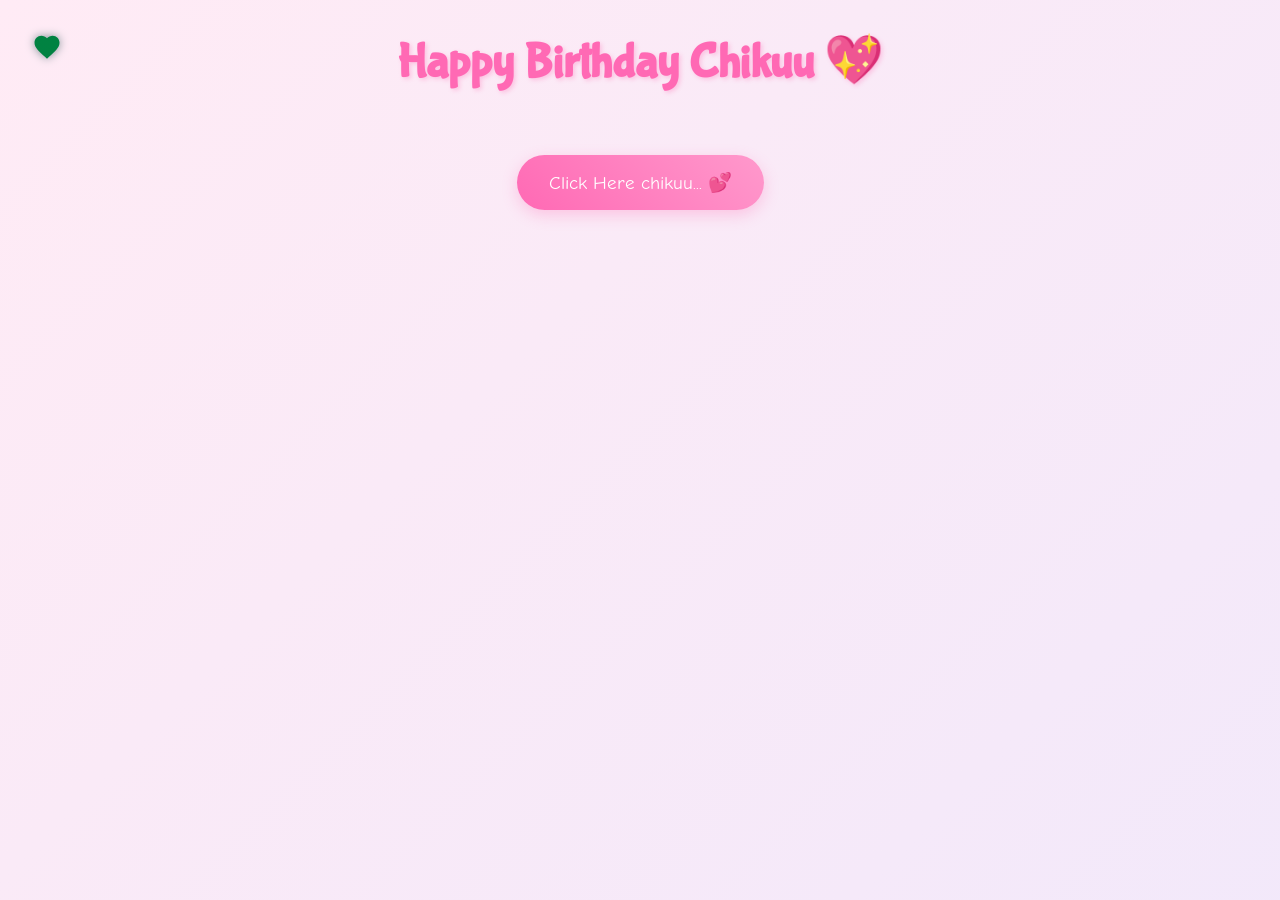
==== HBD PAGE/HappyBirthdayGF-main/cause.html @ 9ffadff8 "ADDED THE FILES" ====
<!DOCTYPE html>
<html lang="en">
<head>
    <meta charset="UTF-8">
    <meta name="viewport" content="width=device-width, initial-scale=1.0">
    <title>Why You're My Pasandida Aurat! 💖</title>
    <script src="https://cdnjs.cloudflare.com/ajax/libs/gsap/3.12.2/gsap.min.js"></script>
    <link rel="stylesheet" href="./cause.css">
    <style>
       
    </style>
</head>
<body>
    <div class="custom-cursor">
        <svg viewBox="0 0 24 24">
            <path fill="#ff69b4" d="M12 21.35l-1.45-1.32C5.4 15.36 2 12.28 2 8.5 2 5.42 4.42 3 7.5 3c1.74 0 3.41.81 4.5 2.09C13.09 3.81 14.76 3 16.5 3 19.58 3 22 5.42 22 8.5c0 3.78-3.4 6.86-8.55 11.54L12 21.35z"/>
        </svg>
    </div>

    <audio id="bg-audio" loop preload="auto" hidden>
        <source src="yt.mp3" type="audio/mpeg">
    </audio>

    <div class="container">
        <h1>Happy Birthday Chikuu 💖</h1>
        
        <div id="reasons-container"></div>
        
        <button class="shuffle-button">Click Here chikuu... 💕</button>
        <div class="reason-counter"></div>

        <div class="ending-section">
            <div class="teddy-hug">
                <img src="./d1.jpg" alt="Teddy Hug">
            </div>
            <div class="ending-text">You're the BESTEST ! 💖</div>
        </div>
    </div>

    <script src="cause.js">
       
    </script>
</body>
</html>
---- HBD PAGE/HappyBirthdayGF-main/cause.css ----
@import url('https://fonts.googleapis.com/css2?family=Bubblegum+Sans&family=Comic+Neue:wght@700&family=Quicksand:wght@500&display=swap');

* {
    margin: 0;
    padding: 0;
    box-sizing: border-box;
    cursor: none;
}

body {
    min-height: 100vh;
    background: linear-gradient(-45deg, #ffe6e6, #e6e6ff, #ffebf5);
    background-size: 400% 400%;
    animation: gradientBG 15s ease infinite;
    font-family: 'Quicksand', sans-serif;
    overflow-x: hidden;
    padding: 2rem;
}

.custom-cursor {
    width: 30px;
    height: 30px;
    position: fixed;
    pointer-events: none;
    z-index: 9999;
    mix-blend-mode: difference;
    transition: transform 0.1s;
}

.custom-cursor svg {
    width: 100%;
    height: 100%;
    filter: drop-shadow(0 0 5px rgba(255, 182, 193, 0.5));
}

.container {
    max-width: 1200px;
    margin: 0 auto;
    text-align: center;
    position: relative;
    z-index: 1;
}

h1 {
    font-family: 'Bubblegum Sans', cursive;
    font-size: 3rem;
    color: #ff69b4;
    text-shadow: 2px 2px 4px rgba(255, 105, 180, 0.3);
    margin-bottom: 2rem;
    animation: bounce 1s ease infinite;
}

.reason-card {
    background: rgba(255, 255, 255, 0.9);
    border-radius: 20px;
    padding: 2rem;
    margin: 1.5rem;
    box-shadow: 0 5px 15px rgba(0, 0, 0, 0.1);
    transition: transform 0.3s, box-shadow 0.3s;
    cursor: pointer;
    position: relative;
    overflow: hidden;
}

.reason-card:hover {
    transform: translateY(-5px);
    box-shadow: 0 8px 25px rgba(255, 105, 180, 0.2);
}

.reason-text {
    font-size: 1.2rem;
    margin-bottom: 1rem;
    position: relative;
    z-index: 2;
}

.gif-overlay {
    position: absolute;
    top: 0;
    left: 0;
    width: 100%;
    height: 100%;
    background: rgba(255, 255, 255, 0.95);
    display: flex;
    align-items: center;
    justify-content: center;
    opacity: 0;
    transition: opacity 0.3s;
    z-index: 1;
}

.reason-card:hover .gif-overlay {
    opacity: 1;
}

.shuffle-button {
    background: linear-gradient(45deg, #ff69b4, #ff99cc);
    border: none;
    border-radius: 50px;
    padding: 1rem 2rem;
    font-size: 1.2rem;
    color: white;
    margin: 2rem 0;
    cursor: pointer;
    transition: transform 0.3s;
    font-family: 'Comic Neue', cursive;
    box-shadow: 0 5px 15px rgba(255, 105, 180, 0.3);
}

.shuffle-button:hover {
    transform: scale(1.1);
}

.floating {
    position: fixed;
    pointer-events: none;
    animation: float 3s ease-in-out infinite;
}

.ending-section {
    margin-top: 4rem;
    padding: 2rem;
    text-align: center;
}

.ending-text {
    font-family: 'Bubblegum Sans', cursive;
    font-size: 2rem;
    color: #ff69b4;
    margin-bottom: 2rem;
    opacity: 0;
    transform: translateY(20px);
}

.teddy-hug {
    width: 200px;
    margin: 0 auto;
    transform: scale(0);
}

@keyframes gradientBG {
    0% { background-position: 0% 50%; }
    50% { background-position: 100% 50%; }
    100% { background-position: 0% 50%; }
}

@keyframes float {
    0%, 100% { transform: translateY(0); }
    50% { transform: translateY(-20px); }
}

@keyframes bounce {
    0%, 100% { transform: translateY(0); }
    50% { transform: translateY(-10px); }
}

@media (max-width: 768px) {
    h1 { font-size: 2rem; }
    .reason-card { margin: 1rem; }
    .reason-text { font-size: 1rem; }
}
.shuffle-button {
    background: linear-gradient(45deg, #ff69b4, #ff99cc);
    border: none;
    border-radius: 50px;
    padding: 1rem 2rem;
    font-size: 1.2rem;
    color: white;
    margin: 2rem 0;
    cursor: pointer;
    transition: all 0.3s;
    font-family: 'Comic Neue', cursive;
    box-shadow: 0 5px 15px rgba(255, 105, 180, 0.3);
}

.shuffle-button.story-mode {
    background: linear-gradient(45deg, #9b6dff, #ff6dc7);
    transform: scale(1.1);
}

.shuffle-button:hover {
    transform: scale(1.1);
}

.shuffle-button.story-mode:hover {
    transform: scale(1.2);
}

.reason-counter {
    font-size: 0.9rem;
    color: #ff69b4;
    margin-top: 1rem;
    opacity: 0.7;
}
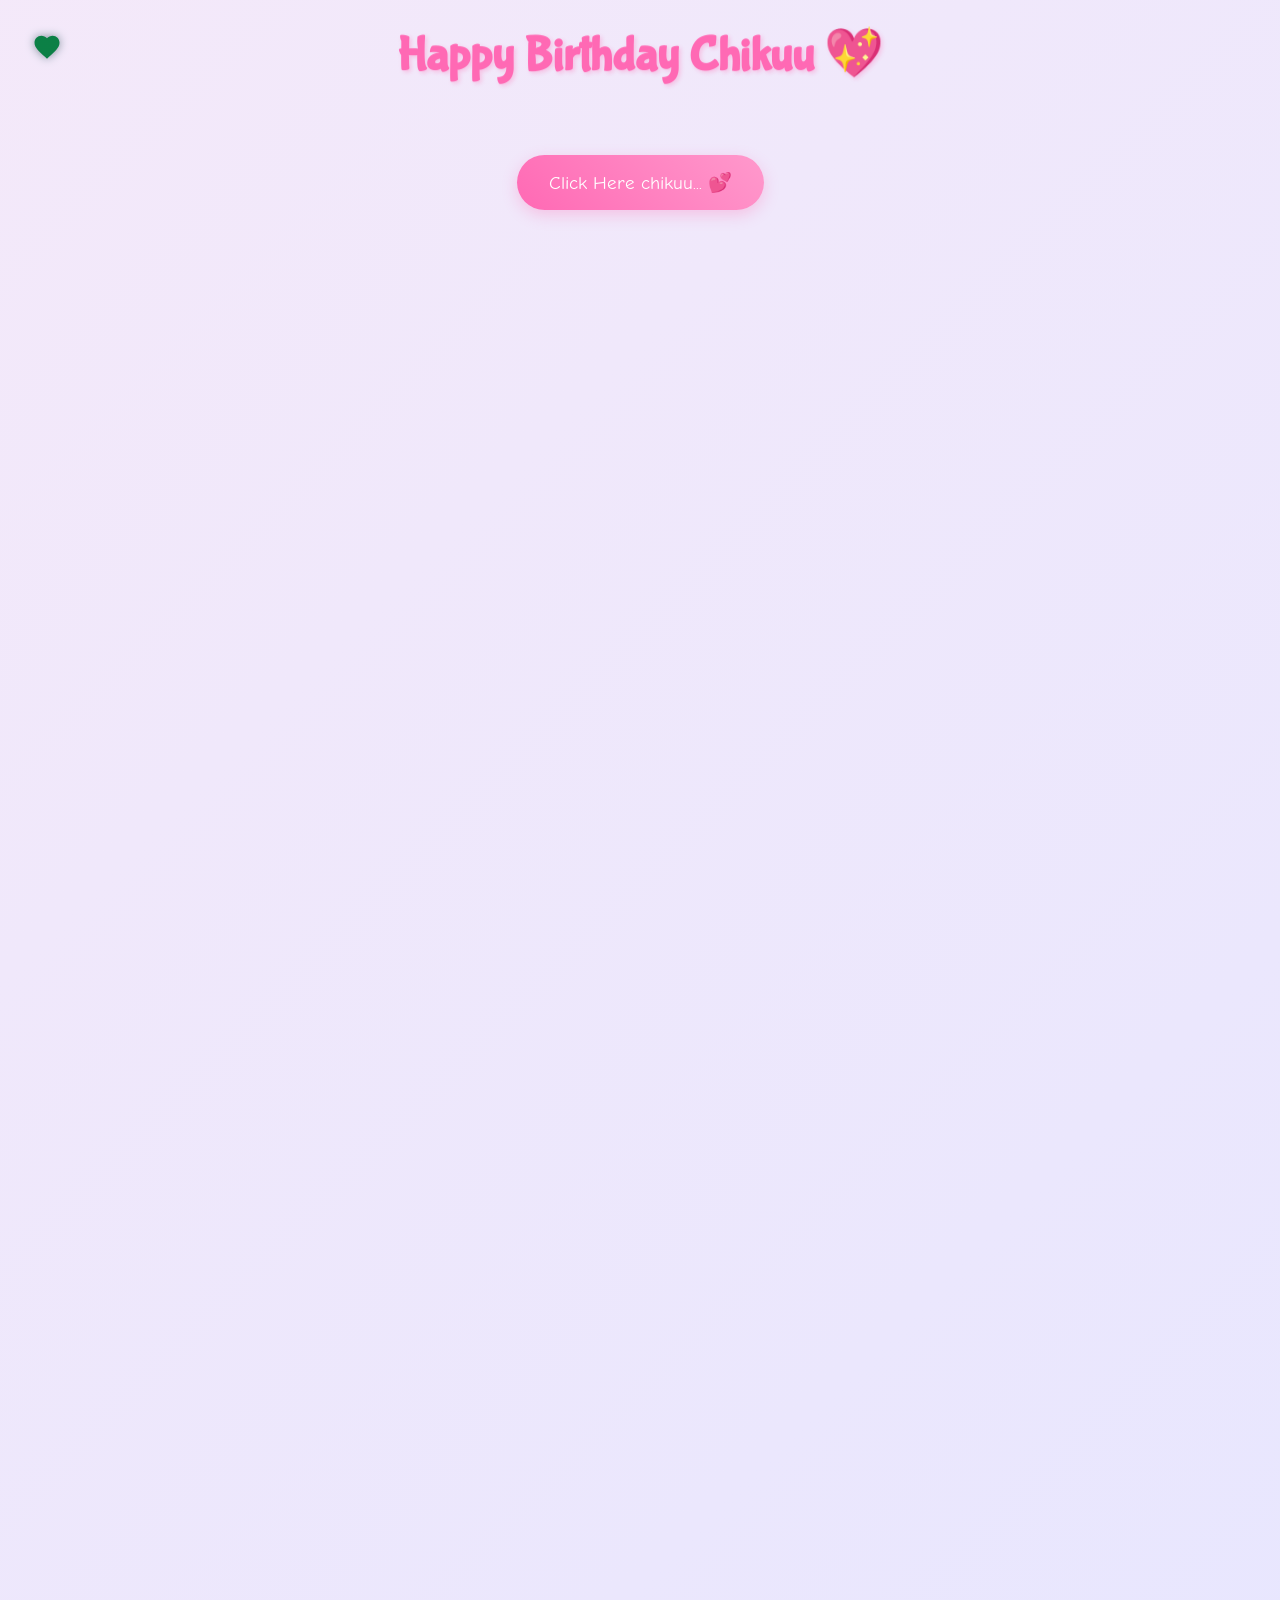
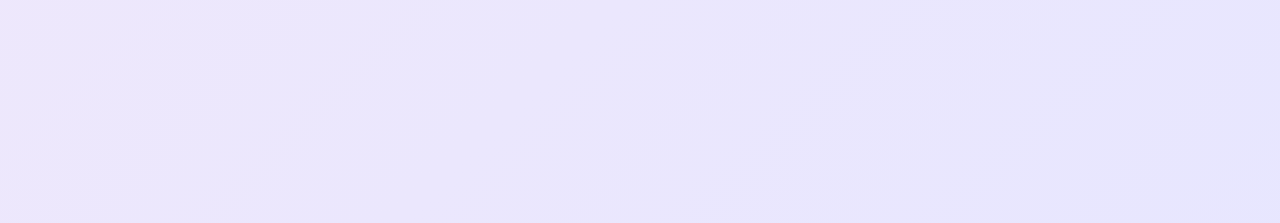
==== commit 4e6f6acd: "once again GOAT + 99999+ aura copilot" ====
--- a/HBD PAGE/HappyBirthdayGF-main/cause.html
+++ b/HBD PAGE/HappyBirthdayGF-main/cause.html
@@ -1,44 +1,11 @@
 <!DOCTYPE html>
 <html lang="en">
 <head>
-    <meta charset="UTF-8">
-    <meta name="viewport" content="width=device-width, initial-scale=1.0">
-    <title>Why You're My Pasandida Aurat! 💖</title>
-    <script src="https://cdnjs.cloudflare.com/ajax/libs/gsap/3.12.2/gsap.min.js"></script>
-    <link rel="stylesheet" href="./cause.css">
-    <style>
-       
-    </style>
+  <meta charset="UTF-8">
+  <meta http-equiv="refresh" content="0; url=HTML/cause.html">
+  <title>Redirecting...</title>
 </head>
 <body>
-    <div class="custom-cursor">
-        <svg viewBox="0 0 24 24">
-            <path fill="#ff69b4" d="M12 21.35l-1.45-1.32C5.4 15.36 2 12.28 2 8.5 2 5.42 4.42 3 7.5 3c1.74 0 3.41.81 4.5 2.09C13.09 3.81 14.76 3 16.5 3 19.58 3 22 5.42 22 8.5c0 3.78-3.4 6.86-8.55 11.54L12 21.35z"/>
-        </svg>
-    </div>
-
-    <audio id="bg-audio" loop preload="auto" hidden>
-        <source src="yt.mp3" type="audio/mpeg">
-    </audio>
-
-    <div class="container">
-        <h1>Happy Birthday Chikuu 💖</h1>
-        
-        <div id="reasons-container"></div>
-        
-        <button class="shuffle-button">Click Here chikuu... 💕</button>
-        <div class="reason-counter"></div>
-
-        <div class="ending-section">
-            <div class="teddy-hug">
-                <img src="./d1.jpg" alt="Teddy Hug">
-            </div>
-            <div class="ending-text">You're the BESTEST ! 💖</div>
-        </div>
-    </div>
-
-    <script src="cause.js">
-       
-    </script>
+  Redirecting to the birthday page...
 </body>
-</html>+</html>
